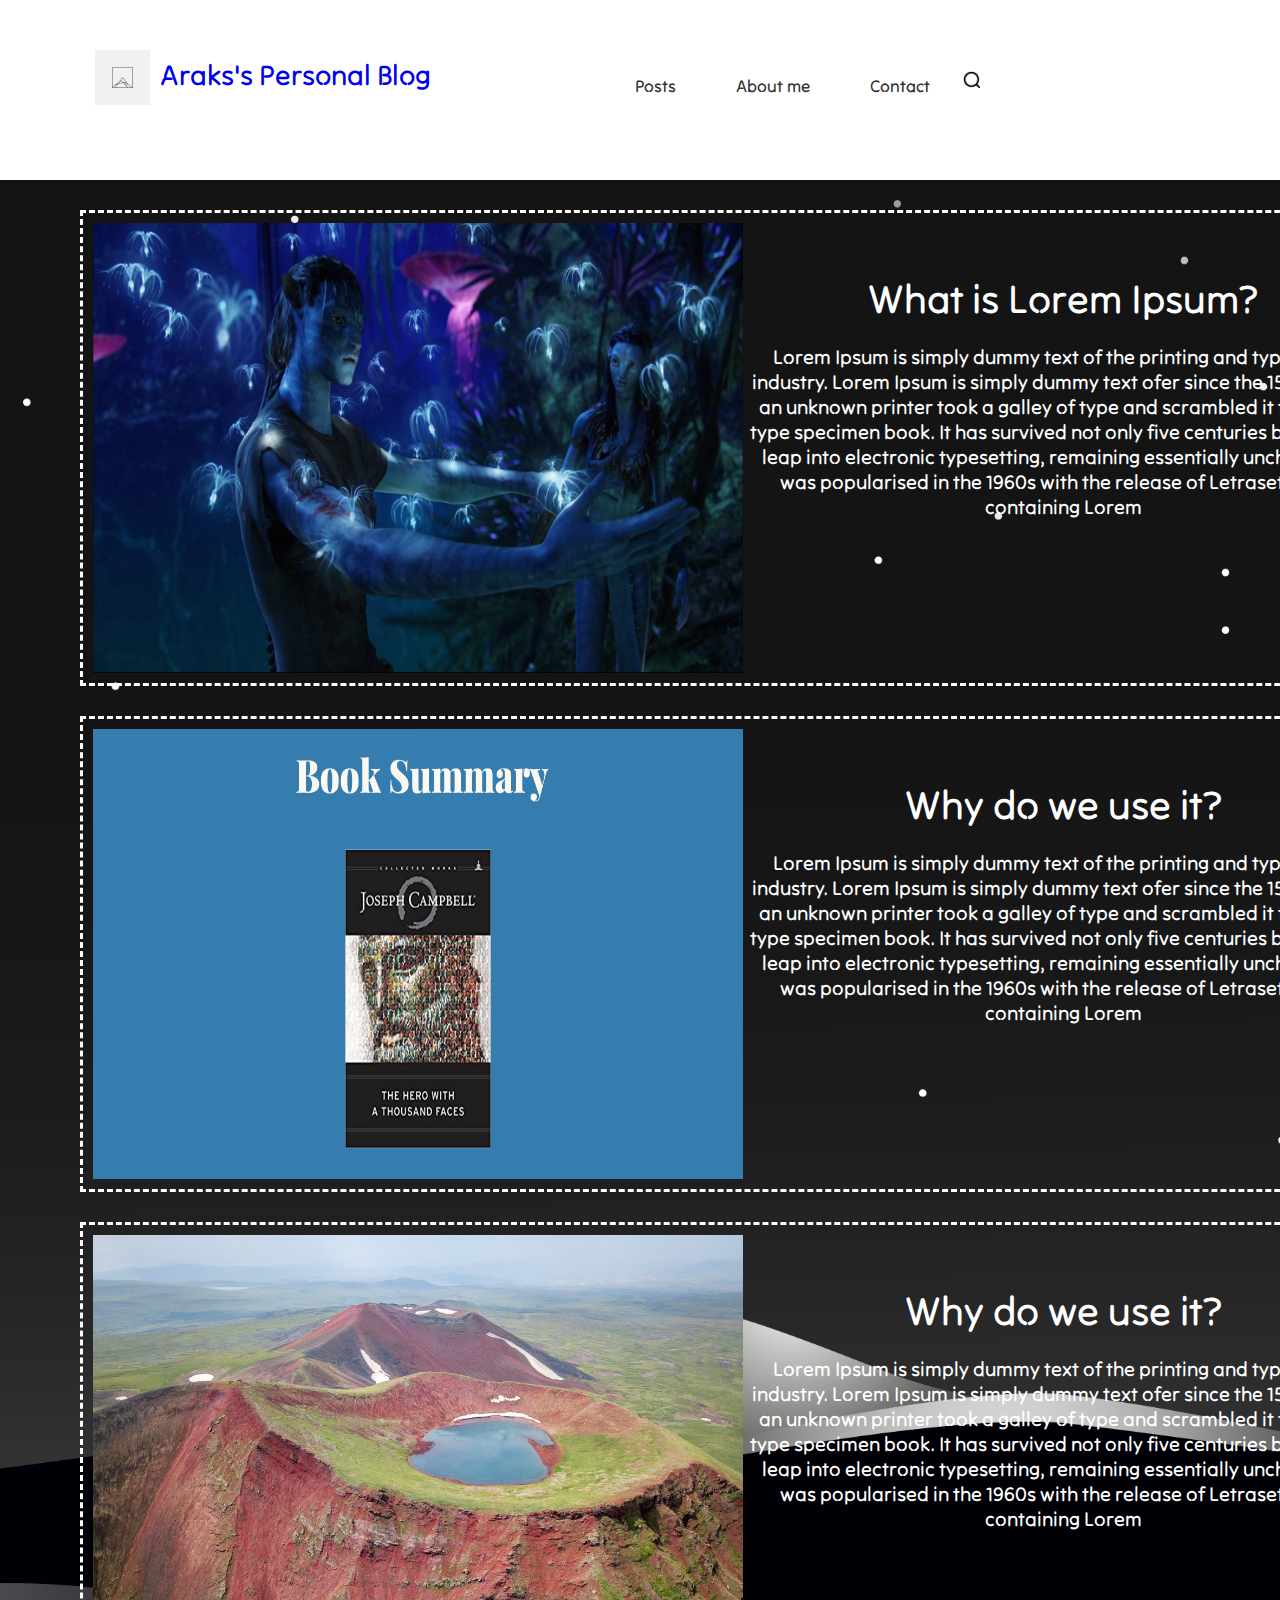
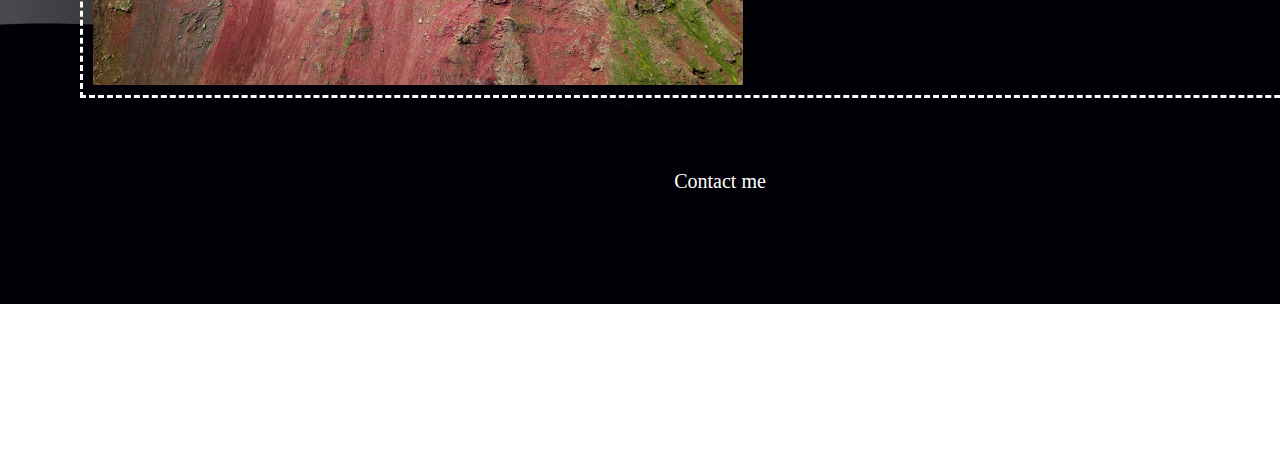
==== pages.html/posts.html @ f2035d0c "first" ====
<!DOCTYPE html>
<html lang="en">
<html>
    <head>
        <link rel="stylesheet" href="https://cdnjs.cloudflare.com/ajax/libs/font-awesome/6.2.0/css/all.min.css" 
        integrity="sha512-xh6O/CkQoPOWDdYTDqeRdPCVd1SpvCA9XXcUnZS2FmJNp1coAFzvtCN9BmamE+4aHK8yyUHUSCcJHgXloTyT2A==" 
        crossorigin="anonymous" 
        referrerpolicy="no-referrer" />
        <base target="_blank"/>
        <link rel="preconnect" href="https://fonts.googleapis.com">
        <link rel="preconnect" href="https://fonts.gstatic.com" crossorigin>
        <link href="https://fonts.googleapis.com/css2?family=Tilt+Neon&display=swap" rel="stylesheet">
        <link rel="stylesheet" href="posts.css"/>
<title>Araks's Personal Blog
    
</title>

</head>


<body>
    <div class="container">

    <header class="header">
        
        <div class="logo">
            <a href="../index.html"> <img src="../images/logo.jpg"></a>
            </div>
            <div class="name"><a href="../index.html"><h2>Araks's Personal Blog</h2></a></div>
        <nav class="nav">
            <ul class="menu">
                <li class="subsub"><a class="redone" href="#">Posts</a>
                </li>
                <li class="subsub"><a href="#">About me</a> 
                </li>
                <li class="subsub"><a href="#">Contact</a>
                </li>
            </ul>
        </nav>
        <div class="clear"></div>
        <div class="search"><a href="#"><img src="../images/image1.png"></a></div>
    </header>
    <div class ="main">
        <a href="./info.html"><div class="box">
            <img  src="../images/R.jpg">
            <h2>What is Lorem Ipsum?</h2>
            <p>Lorem Ipsum is simply dummy text of the printing and typesetting industry. 
             Lorem Ipsum is simply dummy text ofer since the 1500s, when an unknown printer took a 
             galley of type and scrambled it to make a type specimen book. It has survived not only five centuries
             but also the leap into electronic typesetting, remaining essentially unchanged. It was popularised in the 1960s with the 
             release of Letraset sheets containing Lorem </p>
            
           </div></a>
           <div class="box">
            <img src="../images/The-Hero-With-A-Thousand-Faces-Book-Cover.png">
            <h2>Why do we use it?</h2>
            <p>Lorem Ipsum is simply dummy text of the printing and typesetting industry. 
               Lorem Ipsum is simply dummy text ofer since the 1500s, when an unknown printer took a 
               galley of type and scrambled it to make a type specimen book. It has survived not only five centuries
               but also the leap into electronic typesetting, remaining essentially unchanged. It was popularised in the 1960s with the 
               release of Letraset sheets containing Lorem </p>
            
           </div>   
           <div class="box">
            <img src="../images/R (1).jpg">
               <h2>Why do we use it?</h2>
               <p>Lorem Ipsum is simply dummy text of the printing and typesetting industry. 
                  Lorem Ipsum is simply dummy text ofer since the 1500s, when an unknown printer took a 
                  galley of type and scrambled it to make a type specimen book. It has survived not only five centuries
                  but also the leap into electronic typesetting, remaining essentially unchanged. It was popularised in the 1960s with the 
                  release of Letraset sheets containing Lorem </p>
               
              </div>   
            
       </div>


<footer class="footer">
    <div class="row2">
        <div class="pox">
      <p>Contact me</p>
      <ul class="cont">
            
        <li class="lst"><a href="#"><span class="fa-brands fa-instagram"></span></a> </li>
        <li class="lst"><a href="#"><span class="fa-brands fa-facebook"></span></span></a></li>
        <li class="lst"><a href="#"><span class="fa-brands fa-twitter"></span></span></a></li>
        
    </ul>
        </div>
        
</footer>
    </div>
</body>
</html>
---- pages.html/posts.css ----
*
{
    padding: 0;
    margin: 0;
}

.container
{

width: 1440px;
height: 2000px;
margin: 0 auto;
background-image: url(../images/wp22.png);
background-repeat: no-repeat;
background-size: contain;


}




img{
  width: 100%;
  height: 100%;
}

.header
{
width: 100%;
height: 130px;
background-color: #FFFFFF;
margin-top: 50px;
color: rgb(15, 14, 14);
font-family:sans-serif;


}

.logo
{
width: 55px;  
height: 55px;
float: left;
margin-left: 95px;
top: 35px;
font-size: 12px;
}

.name{
margin-top:15px;
left: 159px;
float: left;
font-family: 'Tilt Neon', cursive;
font-style: normal;
font-weight: 300px;
font-size: 19px;
line-height: 20px;
padding-left: 10px;
}

.nav
{
float:right;
margin-right:500px;
font-size: 17px;
font-family: 'Tilt Neon', cursive;
top: 30px;
font-weight:300

}


.clear
{
  clear:both;  
}


nav ul
{
padding: 0;


}


.menu{
margin-bottom: auto;
}

nav .menu > li
{
list-style: none;
float: left;

}

nav a
{
display: block;
padding-left: 40px;
text-decoration: none;
color:#333333;
margin-top: 15px;

}


  nav a:hover{
    text-align: center;
    box-sizing: border-box;
    justify-content: center;
    align-items: center;
    color:rgb(125, 129, 130);
    transition: all 0.5s;
    } 

.search{
width: 17.42px;
height: 17.42px;
float: right;
right: 300px;
top: 71px;
position: absolute;
}


.main{
    width: 100%;
    height: 680px;
    }
    
a{

   text-decoration: none; 

}

.box{
height: 450px;
width: 1300px;
padding: 10px;
margin-top: 30px;
margin-left: 80px;

color: #FFFFFF;
border-style:dashed;
font-family: 'Tilt Neon', cursive;
}

.box h2{
    font-size: 40px;
    padding: 10px;
text-align: center;
margin-top:  40px;
text-decoration: #333333;
}

p{
font-size: 20px;
padding: 10px;
text-align: center;
}

 .box img{
    width:50%;
    height:100%;
    float: left;
 
    }

    

.footer{
    margin-top: 870px;
  width: 50%;
  height: 30px;
  text-align: center;
  margin-left: auto;
  margin-right: auto;
   color: #FFFFFF;
  }
  
  .row2{
    width: 100%;
    height: auto;
  
  }
  
  .cont{
    list-style: none;
    padding: 10px;
    margin: 10px;
    text-align:center;
  }
  
  ul.cont li{
  
    display: inline-block;
  }
  
  a
  {
    text-decoration:none;
  }
  
  ul li{
    list-style: none;
    padding: 10px;
  }
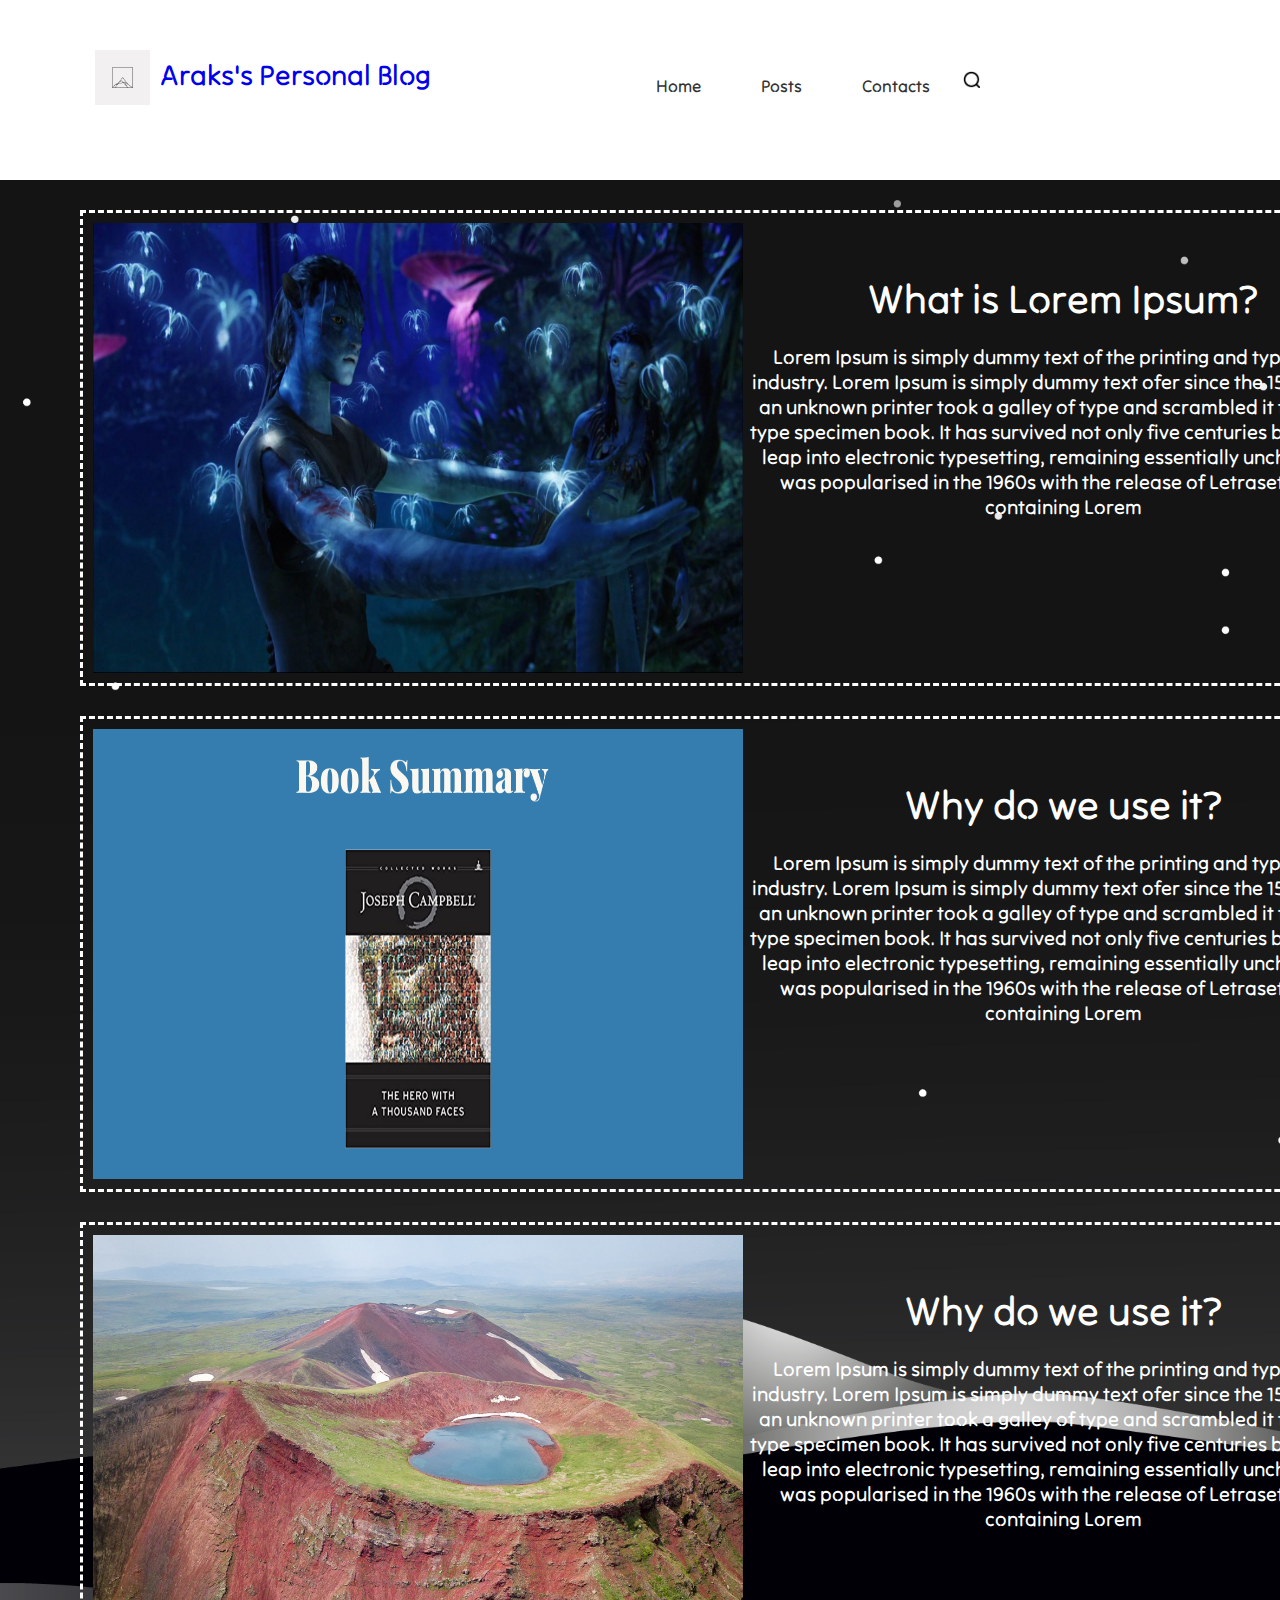
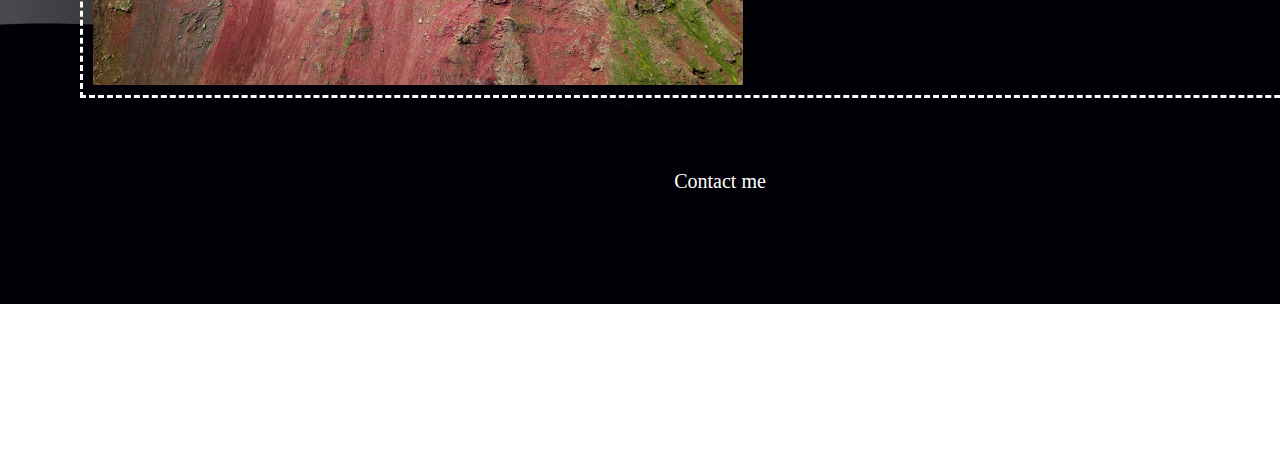
==== commit c1c9a760: "working pages" ====
--- a/pages.html/posts.html
+++ b/pages.html/posts.html
@@ -29,11 +29,11 @@
             <div class="name"><a href="../index.html"><h2>Araks's Personal Blog</h2></a></div>
         <nav class="nav">
             <ul class="menu">
+                <li class="subsub"><a href="../index.html" target="_self"target="_self">Home</a> 
+                </li>
                 <li class="subsub"><a class="redone" href="#">Posts</a>
                 </li>
-                <li class="subsub"><a href="#">About me</a> 
-                </li>
-                <li class="subsub"><a href="#">Contact</a>
+                <li class="subsub"><a href="./contacts.html" target="_self">Contacts</a>
                 </li>
             </ul>
         </nav>
